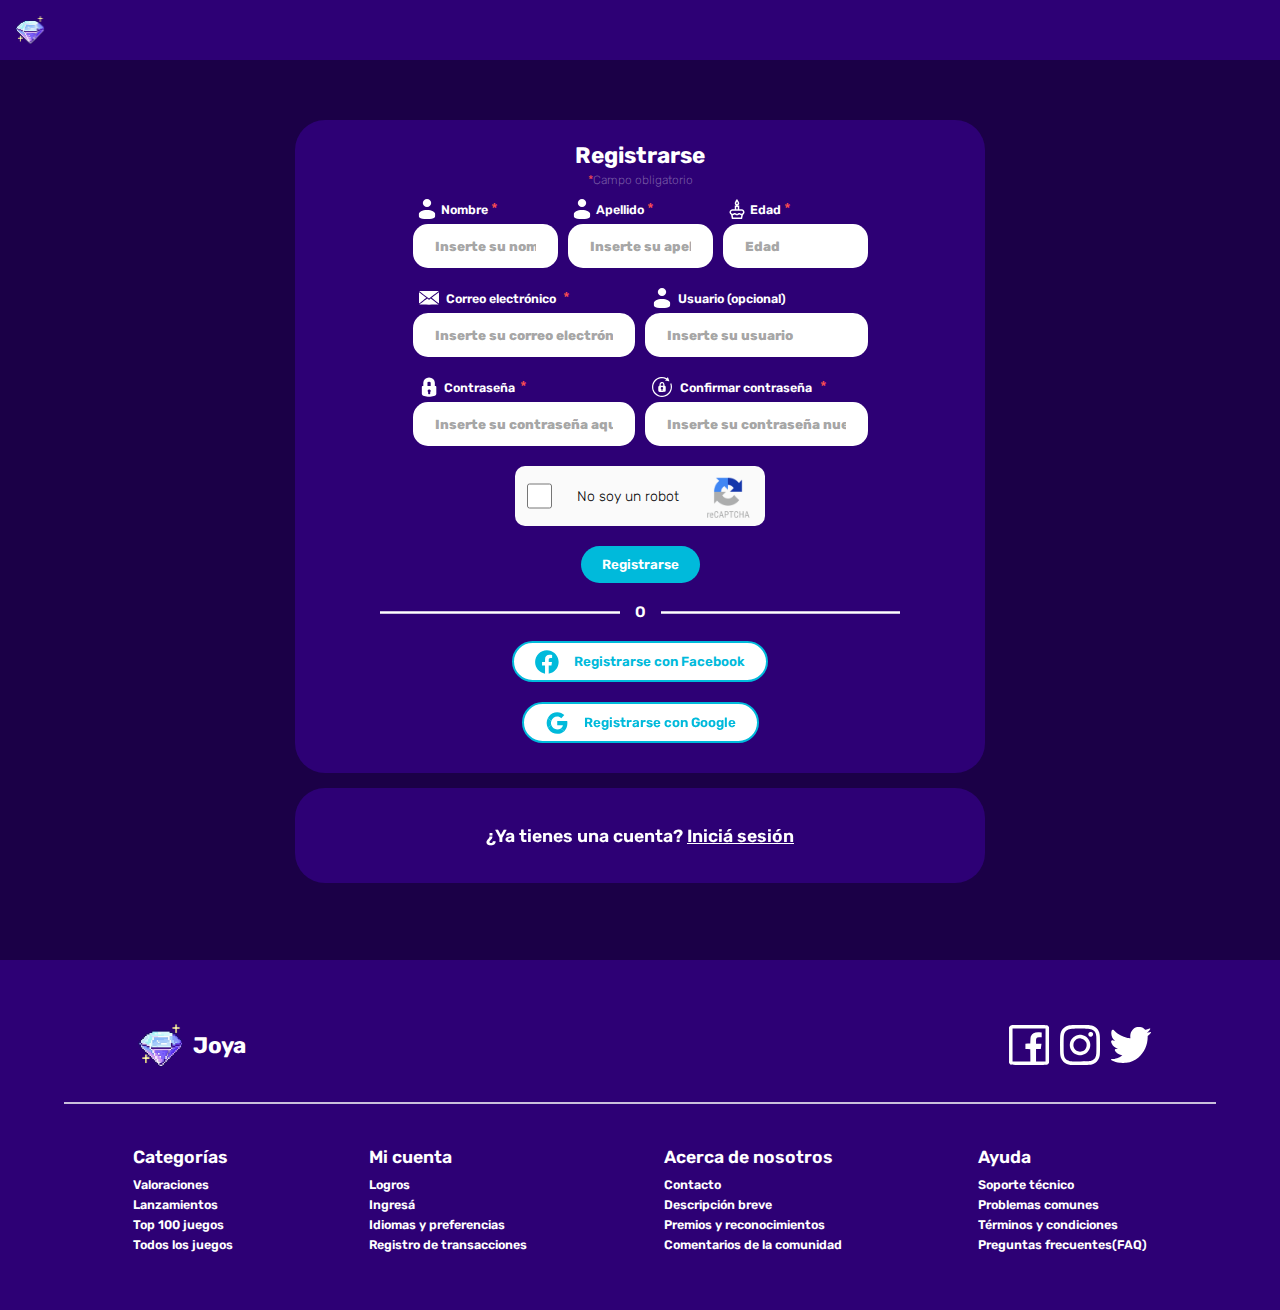
==== index.html @ bbbc1b2e "Casi terminado" ====
<!DOCTYPE html>
<html lang="en">

<head>
    <meta charset="UTF-8">
    <meta name="viewport" content="width=device-width, initial-scale=1.0">
    <title>Iniciar sesión</title>
    <link rel="icon" type="image/svg+xml" href="images/svg/Diamante-transformed-PhotoRoom 1.svg">
    <link rel="stylesheet" type="text/css" href="css/styles.css">
    <link rel="stylesheet" type="text/css" href="css/login.css">


</head>

<body>
    <div class="successAnimation">
        <svg class="checkmark" xmlns="http://www.w3.org/2000/svg" viewBox="0 0 52 52">
            <circle class="checkmarkCircle" cx="26" cy="26" r="25" fill="none"/>
            <path class="checkmarkCheck" fill="none" d="M14.1 27.2l7.1 7.2 16.7-16.8" />
        </svg>
        <h2>Felicidades! Ya estas registrado en Joya</h2>
        <h2>Ahora inicia sesion</h2>
    </div>

    <header class="navbar">
        <div class="navbarParte">
            <a href="juegos.html" class="iconoMedio">
                <img src="images/svg/Diamante-transformed-PhotoRoom 1.svg" alt="Logo">
            </a>
        </div>
    </header>


    <main>
        <div class="register">
            <div class="reg">
                <h2 class="registerTitulo">Registrarse</h2>
                <p class="registerTitulo"><span class="asterisco">*</span>Campo obligatorio</p>
                <form onsubmit="return false;" class="formRegister">

                    <div class="labelContainer nombre">
                        <label for="nombre">
                            <img src="images/svg/Labels/Persona.svg" alt="sobre">
                            <h5>Nombre</h5><span class="asterisco">*</span>
                        </label>
                        <input type="text" name="nombre" placeholder="Inserte su nombre aquí">
                    </div>

                    <div class="labelContainer apellido">
                        <label for="apellido">
                            <img src="images/svg/Labels/Persona.svg" alt="sobre">
                            <h5>Apellido</h5><span class="asterisco">*</span>
                        </label>
                        <input type="text" name="apellido" placeholder="Inserte su apellido electrónico aquí">
                    </div>

                    <div class="labelContainer edad">
                        <label for="edad">
                            <img src="images/svg/Labels/Torta.svg" alt="sobre">
                            <h5>Edad</h5><span class="asterisco">*</span>
                        </label>
                        <input type="number" name="edad" placeholder="Edad">
                    </div>

                    <div class="labelContainer correo">
                        <label for="correo">
                            <img src="images/svg/Labels/Sobre.svg" alt="sobre">
                            <h5>Correo electrónico</h5><span class="asterisco">*</span>
                        </label>
                        <input type="email" name="correo" placeholder="Inserte su correo electrónico aquí">
                    </div>

                    <div class="labelContainer usuario">
                        <label for="usuario">
                            <img src="images/svg/Labels/Persona.svg" alt="sobre">
                            <h5>Usuario (opcional)</h5>
                        </label>
                        <input type="text" name="usuario" placeholder="Inserte su usuario">
                    </div>

                    <div class="labelContainer contraseña">
                        <label for="contraseña">
                            <img src="images/svg/Labels/Candado.svg" alt="sobre">
                            <h5>Contraseña</h5><span class="asterisco">*</span>
                        </label>
                        <input type="password" name="contraseña" placeholder="Inserte su contraseña aquí ">
                    </div>

                    <div class="labelContainer confirmarContraseña">
                        <label for="confirmarContraseña">
                            <img src="images/svg/Labels/Candado con flecha.svg" alt="sobre">
                            <h5>Confirmar contraseña</h5><span class="asterisco">*</span>
                        </label>
                        <input type="password" name="confirmarContraseña"
                            placeholder="Inserte su contraseña nuevamente aquí">
                    </div>
                    <div class="captcha">
                        <input type="checkbox" class="robot" name="robot" value="off">
                        <p>No soy un robot</p>
                        <img src="images/Captcha/reCaptcha.png" alt="reCaptcha">
                    </div>

                    <button class="boton botonPrimarioCeleste botonRegistrarse botonForm">
                        <h4>Registrarse</h4>
                    </button>

                </form>
                <div class="separador">
                    <img src="images/svg/Linea.svg" alt="separacion">
                    <h4>O</h4>
                    <img src="images/svg/Linea.svg" alt="separacion">
                </div>
                <button class="boton botonSecundarioCeleste botonRegistrarse">
                    <svg width="51" height="50" viewBox="0 0 51 50" xmlns="http://www.w3.org/2000/svg">
                        <path d="M50.2388 25.0186C50.2388 11.2114 39.046 0.0185547 25.2388 0.0185547C11.4316 0.0185547 0.23877 11.2114 0.23877 25.0186C0.23877 37.4968 9.38092 47.8393 21.3325 49.7148V32.2451H14.9849V25.0186H21.3325V19.5108C21.3325 13.2451 25.0648 9.78418 30.7753 9.78418C33.5105 9.78418 36.3715 10.2725 36.3715 10.2725V16.4248H33.219C30.1135 16.4248 29.145 18.3519 29.145 20.3291V25.0186H36.0785L34.9703 32.2451H29.145V49.7148C41.0965 47.8393 50.2388 37.4968 50.2388 25.0186Z">
                        </path>
                    </svg>
                    <h4 id="regFacebook">Registrarse con Facebook</h4>
                </button>
                <button class="boton botonSecundarioCeleste botonRegistrarse">
                    <svg width="60" height="61" viewBox="0 0 60 61" xmlns="http://www.w3.org/2000/svg">
                        <g id="Property 1=Google">
                            <path id="Vector"
                                d="M48.3744 51.2158C53.4563 46.4467 56.388 39.4421 56.388 31.121C56.388 29.1836 56.217 27.3205 55.8994 25.5322H30.588V36.1137H45.0516C44.4164 39.5166 42.5108 42.398 39.6523 44.3353"
                                stroke-width="4" stroke-linecap="round" stroke-linejoin="round" />
                            <path id="Vector_2"
                                d="M6.59607 42.7705C11.0182 51.6876 20.0824 57.8228 30.5881 57.8228C37.8443 57.8228 43.9278 55.3886 48.3744 51.2157L39.6523 44.3352C37.2579 45.9746 34.2041 46.9681 30.5881 46.9681C23.6006 46.9681 17.6637 42.1742 15.5381 35.7161"
                                stroke-width="4" stroke-linecap="round" stroke-linejoin="round" />
                            <path id="Vector_3"
                                d="M6.59601 18.2544C4.76364 21.9305 3.71301 26.0787 3.71301 30.5C3.71301 34.9214 4.76364 39.0695 6.59601 42.7456L13.5591 37.2314L15.5381 35.6914C15.0006 34.052 14.683 32.3132 14.683 30.5C14.683 28.6868 15.0006 26.948 15.5381 25.3087"
                                stroke-width="4" stroke-linecap="round" stroke-linejoin="round" />
                            <path id="Vector_4"
                                d="M30.5881 14.0566C34.5461 14.0566 38.0642 15.4475 40.8738 18.1303L48.5698 10.306C43.9033 5.88463 37.8442 3.17725 30.5879 3.17725C20.0823 3.17725 11.0181 9.31245 6.59595 18.2545L15.5379 25.3088C17.6636 18.8507 23.6006 14.0566 30.5881 14.0566Z"
                                stroke-width="4" stroke-linecap="round" stroke-linejoin="round" />
                        </g>
                    </svg>
                    <h4 id="regGoogle">Registrarse con Google</h4>
                </button>
            </div>
            <div class="logAlternativa">
                <h3 id="beforeAlternativa">¿Ya tienes una cuenta? <span class="botonAlternativa">Iniciá sesión</span>
                </h3>
            </div>
        </div>
        <div class="register login">
            <div class="reg">
                <h2 id="registerTitulo">Iniciar sesion</h2>
                <form action="juegos.html" class="formRegister formLogin">

                    <div class="labelContainer correo">
                        <label for="correo">
                            <img src="images/svg/Labels/Sobre.svg" alt="sobre">
                            <h5>Correo electrónico</h5>
                        </label>
                        <input type="email" name="correo" placeholder="Inserte su correo electrónico aquí">
                    </div>

                    <div class="labelContainer contraseña">
                        <label for="contraseña">
                            <img src="images/svg/Labels/Candado.svg" alt="sobre">
                            <h5>Contraseña</h5>
                        </label>
                        <input type="password" name="contraseña" placeholder="Inserte su contraseña aquí ">
                    </div>
                    <button class="boton botonPrimarioCeleste botonForm">
                        <h4>Iniciar sesion</h4>
                    </button>

                </form>
                <div class="separador">
                    <img src="images/svg/Linea.svg" alt="separacion">
                    <h4>O</h4>
                    <img src="images/svg/Linea.svg" alt="separacion">
                </div>
                <button class="boton botonSecundarioCeleste">
                    <svg width="51" height="50" viewBox="0 0 51 50" xmlns="http://www.w3.org/2000/svg">
                        <path d="M50.2388 25.0186C50.2388 11.2114 39.046 0.0185547 25.2388 0.0185547C11.4316 0.0185547 0.23877 11.2114 0.23877 25.0186C0.23877 37.4968 9.38092 47.8393 21.3325 49.7148V32.2451H14.9849V25.0186H21.3325V19.5108C21.3325 13.2451 25.0648 9.78418 30.7753 9.78418C33.5105 9.78418 36.3715 10.2725 36.3715 10.2725V16.4248H33.219C30.1135 16.4248 29.145 18.3519 29.145 20.3291V25.0186H36.0785L34.9703 32.2451H29.145V49.7148C41.0965 47.8393 50.2388 37.4968 50.2388 25.0186Z">
                        </path>
                    </svg>
                    <h4 id="regFacebook">Iniciar sesion con Facebook</h4>
                </button>
                <button class="boton botonSecundarioCeleste">
                    <svg width="60" height="61" viewBox="0 0 60 61" xmlns="http://www.w3.org/2000/svg">
                        <g id="Property 1=Google">
                            <path id="Vector"
                                d="M48.3744 51.2158C53.4563 46.4467 56.388 39.4421 56.388 31.121C56.388 29.1836 56.217 27.3205 55.8994 25.5322H30.588V36.1137H45.0516C44.4164 39.5166 42.5108 42.398 39.6523 44.3353"
                                stroke-width="4" stroke-linecap="round" stroke-linejoin="round" />
                            <path id="Vector_2"
                                d="M6.59607 42.7705C11.0182 51.6876 20.0824 57.8228 30.5881 57.8228C37.8443 57.8228 43.9278 55.3886 48.3744 51.2157L39.6523 44.3352C37.2579 45.9746 34.2041 46.9681 30.5881 46.9681C23.6006 46.9681 17.6637 42.1742 15.5381 35.7161"
                                stroke-width="4" stroke-linecap="round" stroke-linejoin="round" />
                            <path id="Vector_3"
                                d="M6.59601 18.2544C4.76364 21.9305 3.71301 26.0787 3.71301 30.5C3.71301 34.9214 4.76364 39.0695 6.59601 42.7456L13.5591 37.2314L15.5381 35.6914C15.0006 34.052 14.683 32.3132 14.683 30.5C14.683 28.6868 15.0006 26.948 15.5381 25.3087"
                                stroke-width="4" stroke-linecap="round" stroke-linejoin="round" />
                            <path id="Vector_4"
                                d="M30.5881 14.0566C34.5461 14.0566 38.0642 15.4475 40.8738 18.1303L48.5698 10.306C43.9033 5.88463 37.8442 3.17725 30.5879 3.17725C20.0823 3.17725 11.0181 9.31245 6.59595 18.2545L15.5379 25.3088C17.6636 18.8507 23.6006 14.0566 30.5881 14.0566Z"
                                stroke-width="4" stroke-linecap="round" stroke-linejoin="round" />
                        </g>
                    </svg>
                    <h4 id="regGoogle">Iniciar sesion con Google</h4>
                </button>
            </div>
            <div class="logAlternativa">
                <h3 id="beforeAlternativa">¿No tienes una cuenta? <span class="botonAlternativa">Registrate</span></h3>
            </div>
        </div>

    </main>

    <footer>
        <div class="footSuperior">
            <div>
                <a class="footSuperiorIzq" href="juegos.html">
                    <img src="images/svg/Diamante-transformed-PhotoRoom 1.svg" alt="Logo">
                    <h2>Joya</h2>
                </a>
            </div>
            <div class="footRedes">
                <img src="images/svg/Facebook.svg" alt="Logo">
                <img src="images/svg/Instagram.svg" alt="Logo">
                <img src="images/svg/Twitter.svg" alt="Logo">
            </div>
        </div>
        <img class="footMedio" src="images/svg/Linea.svg" alt="logo">
        <div class="footInferior">
            <div>
                <h3>Categorías</h3>
                <h5>Valoraciones</h5>
                <h5>Lanzamientos</h5>
                <h5>Top 100 juegos</h5>
                <h5>Todos los juegos</h5>
            </div>
            <div>
                <h3>Mi cuenta</h3>
                <h5>Logros</h5>
                <h5>Ingresá</h5>
                <h5>Idiomas y preferencias</h5>
                <h5>Registro de transacciones</h5>
            </div>
            <div>
                <h3>Acerca de nosotros</h3>
                <h5>Contacto</h5>
                <h5>Descripción breve</h5>
                <h5>Premios y reconocimientos</h5>
                <h5>Comentarios de la comunidad</h5>
            </div>
            <div>
                <h3>Ayuda</h3>
                <h5>Soporte técnico</h5>
                <h5>Problemas comunes</h5>
                <h5>Términos y condiciones</h5>
                <h5>Preguntas frecuentes(FAQ)</h5>
            </div>
        </div>
    </footer>
    <script src="js/login.js"></script>
</body>

</html>
---- css/styles.css ----
@import url('https://fonts.googleapis.com/css2?family=Rubik&display=swap');

iframe {
    width: 100%;
    height: max-content;
}

body {
    font-family: 'Rubik', sans-serif;
    background-color: var(--violeta-3);
    margin: 0;
    padding: 0;
    display: flex;
    flex-direction: column;
    right: 0;
}

button {
    font-family: 'Rubik', sans-serif;
}

main {
    flex-grow: 1;
    transition: 500ms ease;
    min-height: 100vh;
}


h1 {
    color: #FFF;
    font-style: normal;
    font-weight: 700;
}

h2 {
    color: #FFF;
    font-weight: 700;
}

h3 {
    color: #FFF;
    font-weight: 600;
}

h4 {
    color: #FFF;
    font-weight: 600;
}

h5 {
    color: #FFF;
    font-weight: 600;
}

p {
    color: #FFF;
    font-size: 12px;
    font-weight: 400;
}

a {
    color: #FFF;
    text-decoration: none;
}

:root {
    --violeta-3: #1B0047;
    --violeta-2: #2D0075;
    --violeta-1: #5300DB;
    --violeta0: #7724FF;
    --violeta1: #A36BFF;
    --violeta2: #D3B8FF;
    --violeta3: #EFE5FF;

    --celeste-3: #003C47;
    --celeste-2: #007D94;
    --celeste-1: #00BADB;
    --celeste0: #24DCFF;
    --celeste1: #6BE7FF;
    --celeste2: #B2F3FF;
    --celeste3: #E5FBFF;
}

.loading-container {
    display: flex;
    flex-direction: column;
    position: fixed;
    top: 0;
    left: 0;
    width: 100%;
    height: 100%;
    background-color: rgba(0, 0, 0, 0.7);
    display: flex;
    justify-content: center;
    align-items: center;
    z-index: 9999;
}

.loading-spinner {
    border: 4px solid #1B0047;
    border-top: 4px solid #7724FF;
    border-radius: 50%;
    width: 40px;
    height: 40px;
    animation: spin 2s linear infinite;
}

.loading-text {
    color: #fff;
    margin: 10px;
}


@keyframes spin {
    0% {
        transform: rotate(0deg);
    }

    100% {
        transform: rotate(360deg);
    }
}

@keyframes animacionBotonCeleste {
    0% {
        background-color: var(--celeste0);
    }

    50% {
        scale: 1.02;
        background-color: var(--celeste1);
    }

    100% {
        background-color: var(--celeste0);
        scale: 1;
    }
}

@keyframes animacionBotonVioleta {
    0% {
        background-color: var(--violeta0);
    }

    50% {
        scale: 1.02;
        background-color: var(--violeta-1);
    }

    100% {
        background-color: var(--violeta0);
        scale: 1;
    }
}

@keyframes animacionBotonSecundario {
    0% {
        border-color: var(--celeste-1);
    }

    50% {
        transform: scale(1.02);
        border-color: var(--celeste-2);
    }

    100% {
        border-color: var(--celeste-1);
        transform: scale(1);
    }
}

.boton {
    display: flex;
    cursor: pointer;
    width: fit-content;
    justify-content: center;
    margin: 0;
    align-items: center;
    border-radius: 70px;
    background-color: var(--celeste0);
    text-align: center;
}

.boton img, .boton svg {
    max-width: 24px;
    max-height: 24px;
    padding-left: 15px;
    fill: var(--celeste-1);
    transition: fill 0.5s;
}


.boton h4 {
    margin: 0;
    padding: 10px 15px;
}

.botonPrimarioCeleste {
    background-color: var(--celeste-1);
    border: none;
}

.botonPrimarioCeleste:hover {
    animation: animacionBotonCeleste 1s infinite;
}

.botonSecundarioCeleste {
    border: var(--celeste-1) 2px solid;
    background-color: white;
    transition: all 500ms ease;
}
.botonSecundarioCeleste:hover svg{
    fill: white;
}
.botonSecundarioCeleste:hover h4{
    color: white;
}
.botonSecundarioCeleste:hover {
    background-color: var(--celeste-1);
    animation: animacionBotonSecundario 1s infinite;
}

.botonSecundarioCeleste h4 {
    color: var(--celeste-1);
}

.botonPrimarioVioleta {
    background-color: var(--violeta0);
    border: none;
}

.botonPrimarioVioleta:hover {
    animation: animacionBotonVioleta 1s infinite;
}




.navbar {
    position: sticky;
    top: 0;
    background-color: var(--violeta-2);
    padding: 0 0px;
    display: flex;
    width: auto;
    height: 60px;
    justify-content: space-between;
    align-items: center;
    z-index: 100;
}

.iconoMedio {
    display: flex;
    align-items: center;
    justify-content: center;
    width: 60px;
    height: 60px;
}

.iconoMedio img {
    max-width: 50%;
    max-height: 50%;
}

.iconoChico {
    display: flex;
    align-items: center;
    justify-content: center;
    width: 50px;
    height: 50px;
}

.iconoChico * {
    max-width: 50%;
    max-height: 50%;
}

.navbarParte {
    display: flex;
}



.menuHamburguesa {
    overflow: hidden;
    transition: 500ms;
    display: flex;
    flex-direction: column;
    justify-content: space-between;
    align-items: start;
    background-color: var(--violeta-2);
    position: fixed;
    left: 0;
    top: 60px;
    width: 0;
    height: calc(100vh - 60px);
    z-index: 100;
}

.menuHamburguesaAbierto {
    width: 60px;
}

.menuHamburguesa:hover {
    width: 175px;
}

.menuHamburguesa h4 {
    transition: 500ms;
    opacity: 0;
    margin: auto;
}

.menuHamburguesa:hover h4 {
    opacity: 1;
}

ul {
    list-style: none;
    padding: 0;
    margin: 0;
}

.botonHamburguesa {
    padding: 0 10px 0 5px;
    width: fit-content;
    display: flex;
    flex-direction: row;
}

.hamburguesaArriba {
    height: auto;
    width: 100%;
    overflow: hidden;
}

.hamburguesaArriba:hover {
    overflow-y: scroll;
    overflow-x: hidden;
}


::-webkit-scrollbar {
    width: 7px;
}

::-webkit-scrollbar-track {
    background-color: transparent;
}

::-webkit-scrollbar-thumb {
    background-color: #ffffff4e;
    border-radius: 5px;
}



.hamburguesaAbajo {
    margin-top: 15px;
    width: 100%;
}

.hamburguesaAbajo li,
.hamburguesaArriba li {
    display: flex;
    justify-content: center;
}

.separacion {
    width: 90%;
    height: 2px;
}



.perfilHamburguesa {
    height: 0;
    overflow: hidden;
    transition: 500ms;
    border-radius: 0 0 0 25px;
    background-color: var(--violeta-2);
    position: fixed;
    right: 0;
    top: 60px;
    width: 200px;
    z-index: 100;
}

.perfilHamburguesaAbierto {
    height: 300px;
}

.perfilHamburguesa ul {
    text-align: end;
    padding: 20px;
}

.perfilHamburguesa ul li img {
    width: 90%;
}

.perfilHamburguesa ul li h2 {
    margin-top: 0;
}

.perfilHamburguesa ul li h4 {
    margin: 10px 0;
    text-decoration: underline;
}

#botonPerfilHamburguesa,
#botonMenuHamburguesa {
    cursor: pointer;
}

.container {
    margin: 0 60px;
}

.titulo {
    text-align: start;
    padding: 15px;
    margin: 0;
}

.tituloCentrado {
    text-align: center;
}

input::placeholder {
    font-family: Rubik;
    font-weight: 800;
    color: #0000005e;
}

input:focus {
    border: var(--celeste0) 2px solid;
    outline: none;
}

input {
    font-family: Rubik;
    font-weight: bold;
    border: transparent 2px solid;
    transition: border 200ms ease;
}




footer {
    background-color: var(--violeta-2);
    display: flex;
    width: 100%;
    bottom: 0;
    padding: 53px 0;
    flex-direction: column;
    justify-content: center;
    align-items: center;
    flex-shrink: 0;
    gap: 25px;
}

footer .footSuperior {
    display: flex;
    width: 80%;
    height: 64px;
    flex-direction: row;
    justify-content: space-between;
    flex-shrink: 0;
    align-items: center;
}

.footRedes {
    display: flex;
    height: fit-content;
    gap: 10px;
}

footer .footSuperior .footSuperiorIzq {
    display: flex;
    align-items: center;
}

footer .footSuperior .footSuperiorIzq img {
    padding: 10px;
}

footer .footMedio {
    width: 90%;
    height: 2px;
}

footer .footInferior {
    display: flex;
    flex-wrap: wrap;
    width: 80%;
    align-items: flex-start;
    justify-content: space-between;
}

footer .footInferior>* {
    margin: 0 5px;
}

footer .footInferior h3 {
    margin-bottom: 10px;
}

footer .footInferior h5 {
    margin: 5px 0;
}

@media screen and (max-width: 1280px) {
    body {
        font-size: 15px;
    }

    p {
        font-weight: 300;
    }

    .container {
        margin: 0 10px;
        display: flex;
        flex-direction: column;
        justify-content: center;
    }

    .menuHamburguesaAbierto {
        width: 175px;
    }

    .menuHamburguesaAbierto h4 {
        opacity: 1;
    }

    .hamburguesaArriba {
        overflow-y: scroll;
        overflow-x: hidden;
    }
}
---- css/login.css ----
/*Login*/
.register {
    position: absolute;
    left: 50%;
    transform: translate(-50%, 0);
    transition: 1s;
}

.registerTitulo,
.registerTitulo p {
    margin: 2px;
}

p {
    color: rgba(255, 255, 255, 0.35);
}

.login {
    pointer-events: none;
    opacity: 0;
    height: 0;
}

.reg {
    display: flex;
    flex-direction: column;
    justify-content: center;
    align-items: center;
    width: 650px;
    height: auto;
    padding: 20px;
    margin-top: 60px;
    margin-bottom: 15px;
    border-radius: 30px;
    background: var(--violeta-2);
}

.reg .boton {
    margin: 10px;
}

.reg h1 {
    text-align: center;
}

.formRegister {
    width: 70%;
    display: grid;
    grid-template-columns: repeat(6, 1fr);
    grid-template-rows: repeat(5, auto);
    grid-column-gap: 10px;
    grid-row-gap: 0px;
    align-items: end;
    transition: 0.3s ease, grid-template-columns 0.3s ease;
}

.formLogin {
    grid-template-columns: repeat(1, 1fr);
    grid-template-rows: repeat(2, auto);
    grid-column-gap: 0px;

}

.nombre {
    grid-area: 1 / 1 / 2 / 3;
}

.apellido {
    grid-area: 1 / 3 / 2 / 5;
}

.edad {
    grid-area: 1 / 5 / 2 / 7;
}

.correo {
    grid-area: 2 / 1 / 3 / 4;
}

.usuario {
    grid-area: 2 / 4 / 3 / 7;
}

.contraseña {
    grid-area: 3 / 1 / 4 / 4;
}

.confirmarContraseña {
    grid-area: 3 / 4 / 4 / 7;
}

.captcha {
    display: flex;
    width: 55%;
    height: 60px;
    margin: 10px auto;
    grid-area: 4 / 1 / 5 / 7;
    justify-content: flex-start;
    align-items: center;
    border-radius: 10px;
    background: #FAFAFA;
}

.captcha input {
    width: 10%;
    height: 30px;
    margin: auto;
}

.captcha p {
    color: #000;
    font-size: 14px;
    margin: auto;
}

.captcha img {
    display: flex;
    justify-content: flex-end;
    width: 50px;
    height: 50px;
    margin: auto;
}

.botonForm {
    justify-self: center;
    grid-area: 5 / 1 / 6 / 7;
}

.labelContainer {
    width: 100%;
    height: fit-content;
    display: flex;
    flex-direction: column;
    align-items: flex-start;
    margin: 10px 0;
    transition: 500ms;
}

.inputAfter {
    opacity: 0;
    width: 0;
    height: 0;
    grid-area: none;
}

.asterisco {
    color: #FF4F4F;
}



.labelContainer label {
    display: flex;
    align-items: center;
    height: 20px;
    padding-left: 3%;
    margin-bottom: 5px;
}

.labelContainer label h4,
.labelContainer label h5 {
    white-space: nowrap;
    margin: 0;
    padding: 5%;
    text-align: center;
}

.labelContainer label img {
    width: 20px;
    height: 20px;
}


.labelContainer input {
    width: 100%;
    height: 20px;
    padding: 20px;
    margin: auto;
    border-radius: 15px;
    box-sizing: border-box;
}


.separador {
    overflow: hidden;
    width: 80%;
    margin: 10px 0;
    display: flex;
    justify-content: center;
    align-items: center;
    gap: 15px;
}

.separador h4 {
    margin: 0;
}

.separador img {
    width: auto;
    height: 3px;
}

.reg .botonRedes {
    display: flex;
    cursor: pointer;
    margin: 5px;
    width: 320px;
    height: 50px;
    justify-content: center;
    align-items: center;
    background-color: white;
    border-color: var(--celeste0);
    gap: 10px;
}

.reg .botonRedes img {
    height: 35px;
}

.reg .botones {
    display: flex;
    justify-content: center;
    align-items: center;
}



.logAlternativa {
    display: flex;
    width: 650px;
    height: fit-content;
    justify-content: center;
    padding: 20px;
    border-radius: 30px;
    background: #2D0075;
}



#olvidoContraseña {
    cursor: pointer;
}

span.botonAlternativa {
    cursor: pointer;
    text-decoration: underline;
}

.successAnimation {
    display: flex;
    flex-direction: column;
    position: fixed;
    top: 0;
    left: 0;
    width: 100%;
    height: 100%;
    background-color: rgba(0, 0, 0, 0.8);
    display: flex;
    justify-content: center;
    align-items: center;
    z-index: 0;
    opacity: 0;
}
.successAnimationAppear{
    animation: appear 4s;
}

.successAnimation h2{
    color: #4fd614;
    margin: 5px 0;
}
.checkmark {
    width: 5%;
    border-radius: 50%;
    display: block;
    stroke-width: 2;
    stroke: #4fd614;
    stroke-miterlimit: 10;
    box-shadow: inset 0px 0px 0px #4fd614;
    position: relative;
    margin: 0 auto;
}

.checkmarkAnimation {
    animation: fill .6s ease-in-out .6s forwards, scale .5s ease-in-out 1.3s both, disappear 1.9s ease 2.4s forwards;
}

.checkmarkCircle {
    stroke-dasharray: 166;
    stroke-dashoffset: 166;
    stroke-width: 2;
    stroke-miterlimit: 10;
    stroke: #4fd614;
}

.checkmarkCircleAnimation {
    animation: stroke 0.6s cubic-bezier(0.65, 0, 0.45, 1) forwards;
}

.checkmarkCheck {
    transform-origin: 50% 50%;
    stroke-dasharray: 48;
    stroke-dashoffset: 48;
}

.checkmarkCheckAnimation {
    animation: stroke 0.3s cubic-bezier(0.65, 0, 0.45, 1) 0.8s forwards;
}

@keyframes stroke {
    100% {
        stroke-dashoffset: 0;
    }
}

@keyframes scale {

    0%,
    100% {
        transform: none;
    }

    50% {
        transform: scale3d(1.1, 1.1, 1);
    }
}

@keyframes fill {
    100% {
        box-shadow: inset 0px 0px 0px 5px #4fd614;
    }
}

@keyframes disappear {
    0% {
        opacity: 1;
    }

    100% {
        opacity: 0;
    }
}
@keyframes appear {
    0%,100% {
        opacity: 0;
    }

    25%,75% {
        opacity: 1;
        z-index: 999;
    }
}
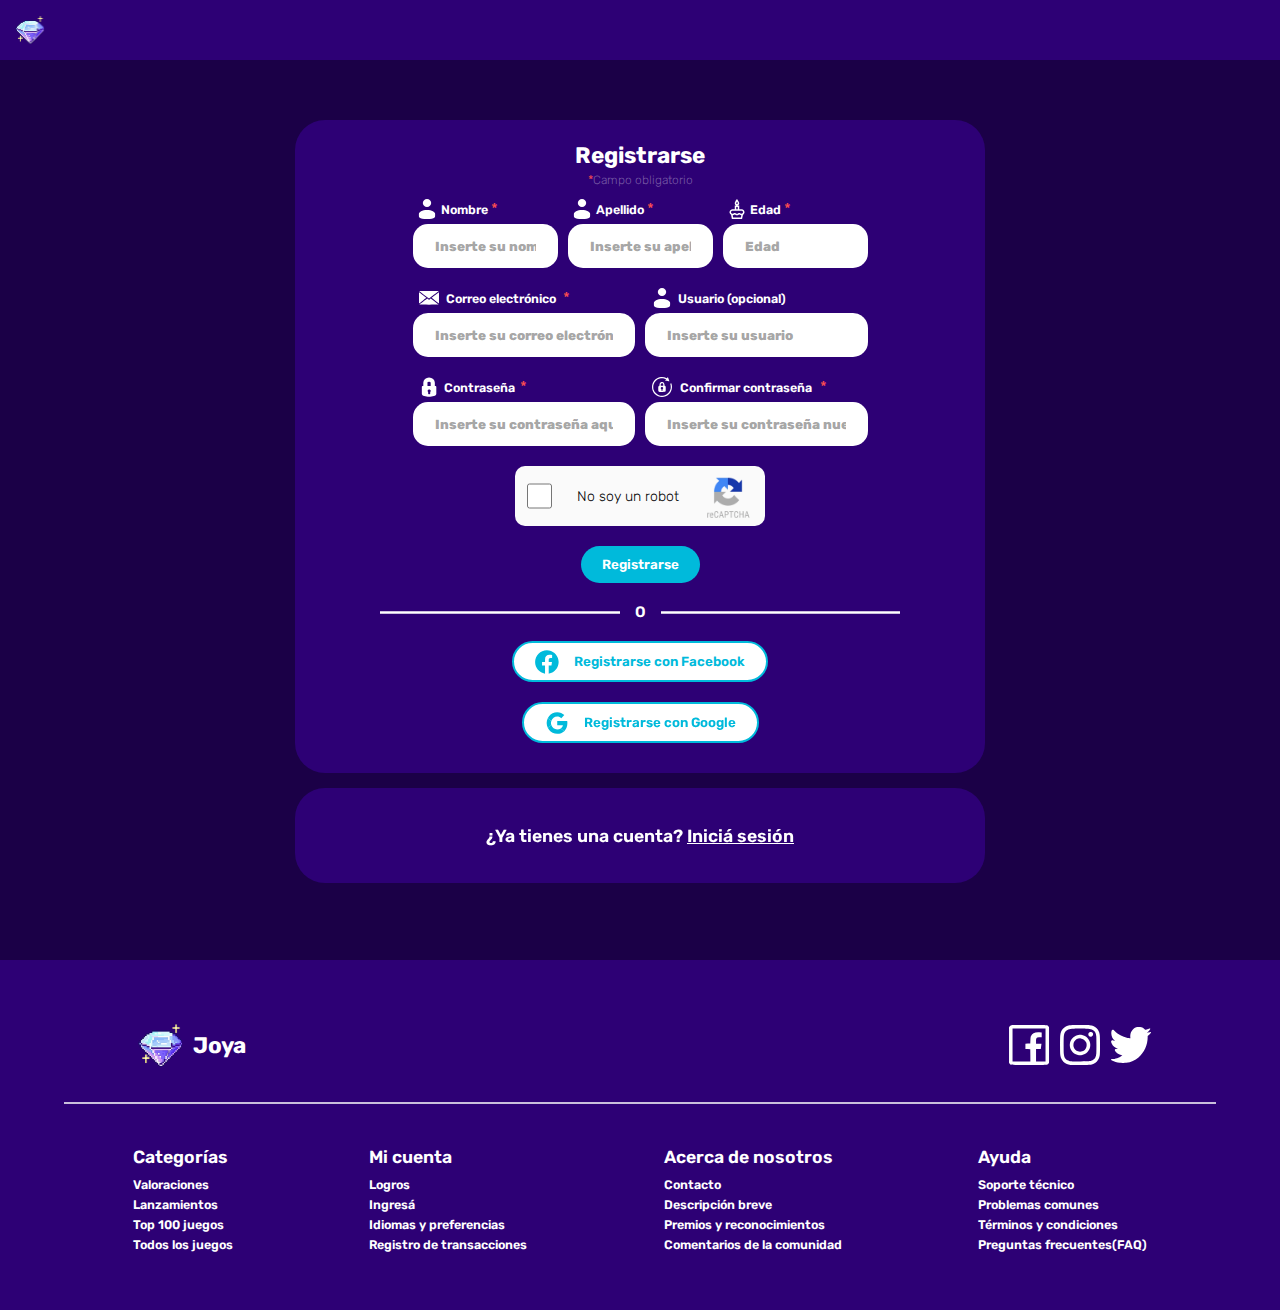
==== commit b58635b8: "Cambio de formato en imagenes" ====
--- a/index.html
+++ b/index.html
@@ -18,8 +18,8 @@
             <circle class="checkmarkCircle" cx="26" cy="26" r="25" fill="none"/>
             <path class="checkmarkCheck" fill="none" d="M14.1 27.2l7.1 7.2 16.7-16.8" />
         </svg>
-        <h2>Felicidades! Ya estas registrado en Joya</h2>
-        <h2>Ahora inicia sesion</h2>
+        <h2>Felicidades! Ya estás registrado en Joya</h2>
+        <h2>Ahora iniciá sesión</h2>
     </div>
 
     <header class="navbar">
@@ -32,10 +32,10 @@
 
 
     <main>
-        <div class="register">
-            <div class="reg">
-                <h2 class="registerTitulo">Registrarse</h2>
-                <p class="registerTitulo"><span class="asterisco">*</span>Campo obligatorio</p>
+        <div class="form">
+            <div class="formContainer">
+                <h2 class="formTitulo">Registrarse</h2>
+                <p class="formTitulo"><span class="asterisco">*</span>Campo obligatorio</p>
                 <form onsubmit="return false;" class="formRegister">
 
                     <div class="labelContainer nombre">
@@ -97,7 +97,7 @@
                     <div class="captcha">
                         <input type="checkbox" class="robot" name="robot" value="off">
                         <p>No soy un robot</p>
-                        <img src="images/Captcha/reCaptcha.png" alt="reCaptcha">
+                        <img src="images/Captcha/reCaptcha.webp" alt="reCaptcha.webp">
                     </div>
 
                     <button class="boton botonPrimarioCeleste botonRegistrarse botonForm">
@@ -115,7 +115,7 @@
                         <path d="M50.2388 25.0186C50.2388 11.2114 39.046 0.0185547 25.2388 0.0185547C11.4316 0.0185547 0.23877 11.2114 0.23877 25.0186C0.23877 37.4968 9.38092 47.8393 21.3325 49.7148V32.2451H14.9849V25.0186H21.3325V19.5108C21.3325 13.2451 25.0648 9.78418 30.7753 9.78418C33.5105 9.78418 36.3715 10.2725 36.3715 10.2725V16.4248H33.219C30.1135 16.4248 29.145 18.3519 29.145 20.3291V25.0186H36.0785L34.9703 32.2451H29.145V49.7148C41.0965 47.8393 50.2388 37.4968 50.2388 25.0186Z">
                         </path>
                     </svg>
-                    <h4 id="regFacebook">Registrarse con Facebook</h4>
+                    <h4>Registrarse con Facebook</h4>
                 </button>
                 <button class="boton botonSecundarioCeleste botonRegistrarse">
                     <svg width="60" height="61" viewBox="0 0 60 61" xmlns="http://www.w3.org/2000/svg">
@@ -134,17 +134,16 @@
                                 stroke-width="4" stroke-linecap="round" stroke-linejoin="round" />
                         </g>
                     </svg>
-                    <h4 id="regGoogle">Registrarse con Google</h4>
+                    <h4>Registrarse con Google</h4>
                 </button>
             </div>
-            <div class="logAlternativa">
-                <h3 id="beforeAlternativa">¿Ya tienes una cuenta? <span class="botonAlternativa">Iniciá sesión</span>
-                </h3>
-            </div>
-        </div>
-        <div class="register login">
-            <div class="reg">
-                <h2 id="registerTitulo">Iniciar sesion</h2>
+            <div class="formAlternativa">
+                <h3>¿Ya tienes una cuenta? <span class="botonAlternativa">Iniciá sesión</span></h3>
+            </div>
+        </div>
+        <div class="form formHidden">
+            <div class="formContainer">
+                <h2 id="formTitulo">Iniciar sesión</h2>
                 <form action="juegos.html" class="formRegister formLogin">
 
                     <div class="labelContainer correo">
@@ -157,13 +156,13 @@
 
                     <div class="labelContainer contraseña">
                         <label for="contraseña">
-                            <img src="images/svg/Labels/Candado.svg" alt="sobre">
+                            <img src="images/svg/Labels/Candado.svg" alt="candado">
                             <h5>Contraseña</h5>
                         </label>
                         <input type="password" name="contraseña" placeholder="Inserte su contraseña aquí ">
                     </div>
                     <button class="boton botonPrimarioCeleste botonForm">
-                        <h4>Iniciar sesion</h4>
+                        <h4>Iniciar sesión</h4>
                     </button>
 
                 </form>
@@ -172,14 +171,14 @@
                     <h4>O</h4>
                     <img src="images/svg/Linea.svg" alt="separacion">
                 </div>
-                <button class="boton botonSecundarioCeleste">
+                <a href="juegos.html" class="boton botonSecundarioCeleste">
                     <svg width="51" height="50" viewBox="0 0 51 50" xmlns="http://www.w3.org/2000/svg">
                         <path d="M50.2388 25.0186C50.2388 11.2114 39.046 0.0185547 25.2388 0.0185547C11.4316 0.0185547 0.23877 11.2114 0.23877 25.0186C0.23877 37.4968 9.38092 47.8393 21.3325 49.7148V32.2451H14.9849V25.0186H21.3325V19.5108C21.3325 13.2451 25.0648 9.78418 30.7753 9.78418C33.5105 9.78418 36.3715 10.2725 36.3715 10.2725V16.4248H33.219C30.1135 16.4248 29.145 18.3519 29.145 20.3291V25.0186H36.0785L34.9703 32.2451H29.145V49.7148C41.0965 47.8393 50.2388 37.4968 50.2388 25.0186Z">
                         </path>
                     </svg>
-                    <h4 id="regFacebook">Iniciar sesion con Facebook</h4>
-                </button>
-                <button class="boton botonSecundarioCeleste">
+                    <h4>Iniciar sesión con Facebook</h4>
+                </a>
+                <a href="juegos.html" class="boton botonSecundarioCeleste">
                     <svg width="60" height="61" viewBox="0 0 60 61" xmlns="http://www.w3.org/2000/svg">
                         <g id="Property 1=Google">
                             <path id="Vector"
@@ -196,11 +195,11 @@
                                 stroke-width="4" stroke-linecap="round" stroke-linejoin="round" />
                         </g>
                     </svg>
-                    <h4 id="regGoogle">Iniciar sesion con Google</h4>
-                </button>
-            </div>
-            <div class="logAlternativa">
-                <h3 id="beforeAlternativa">¿No tienes una cuenta? <span class="botonAlternativa">Registrate</span></h3>
+                    <h4>Iniciar sesión con Google</h4>
+                </a>
+            </div>
+            <div class="formAlternativa">
+                <h3>¿No tienes una cuenta? <span class="botonAlternativa">Registrate</span></h3>
             </div>
         </div>
 
@@ -220,7 +219,7 @@
                 <img src="images/svg/Twitter.svg" alt="Logo">
             </div>
         </div>
-        <img class="footMedio" src="images/svg/Linea.svg" alt="logo">
+        <img class="footMedio" src="images/svg/Linea.svg" alt="Separacion">
         <div class="footInferior">
             <div>
                 <h3>Categorías</h3>
--- a/css/styles.css
+++ b/css/styles.css
@@ -261,7 +261,10 @@
     max-width: 50%;
     max-height: 50%;
 }
-
+.fotoPerfil img {
+    max-width: 90%;
+    max-height: 90%;
+}
 .iconoChico {
     display: flex;
     align-items: center;
@@ -322,12 +325,15 @@
 }
 
 .botonHamburguesa {
+    cursor: pointer;
     padding: 0 10px 0 5px;
     width: fit-content;
     display: flex;
     flex-direction: row;
 }
-
+.botonHamburguesa:hover>h4{
+    transform: translateX(10px);
+}
 .hamburguesaArriba {
     height: auto;
     width: 100%;
--- a/css/login.css
+++ b/css/login.css
@@ -1,13 +1,13 @@
 /*Login*/
-.register {
+.form {
     position: absolute;
     left: 50%;
     transform: translate(-50%, 0);
     transition: 1s;
 }
 
-.registerTitulo,
-.registerTitulo p {
+.formTitulo,
+.formTitulo p {
     margin: 2px;
 }
 
@@ -15,13 +15,13 @@
     color: rgba(255, 255, 255, 0.35);
 }
 
-.login {
+.formHidden {
     pointer-events: none;
     opacity: 0;
     height: 0;
 }
 
-.reg {
+.formContainer {
     display: flex;
     flex-direction: column;
     justify-content: center;
@@ -35,11 +35,11 @@
     background: var(--violeta-2);
 }
 
-.reg .boton {
+.formContainer .boton {
     margin: 10px;
 }
 
-.reg h1 {
+.formContainer h1 {
     text-align: center;
 }
 
@@ -200,7 +200,7 @@
     height: 3px;
 }
 
-.reg .botonRedes {
+.formContainer .botonRedes {
     display: flex;
     cursor: pointer;
     margin: 5px;
@@ -213,19 +213,19 @@
     gap: 10px;
 }
 
-.reg .botonRedes img {
+.formContainer .botonRedes img {
     height: 35px;
 }
 
-.reg .botones {
-    display: flex;
-    justify-content: center;
-    align-items: center;
-}
-
-
-
-.logAlternativa {
+.formContainer .botones {
+    display: flex;
+    justify-content: center;
+    align-items: center;
+}
+
+
+
+.formAlternativa {
     display: flex;
     width: 650px;
     height: fit-content;
